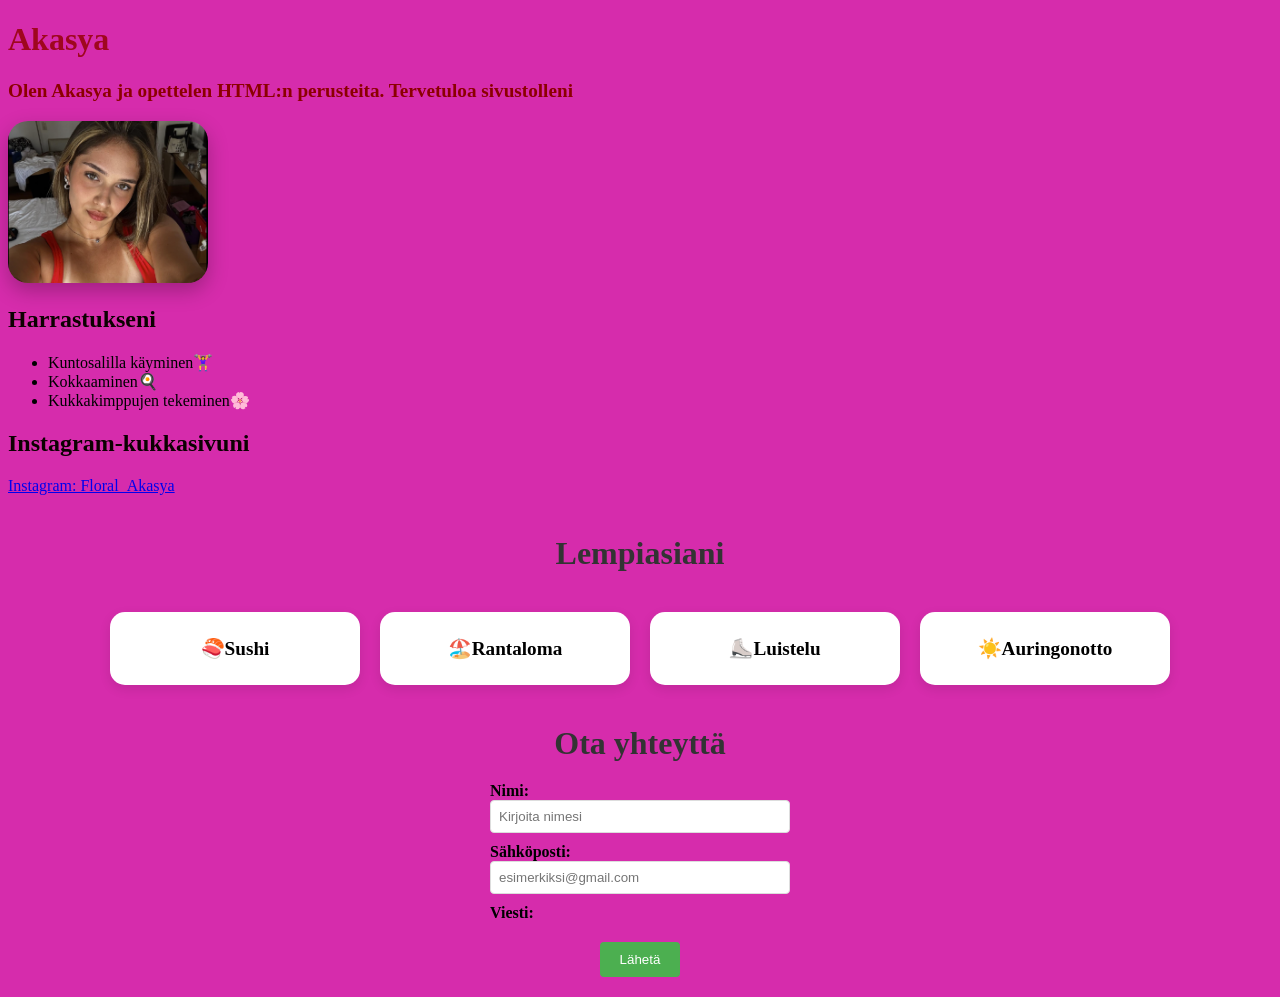
==== index.html @ d7380886 "Add files via upload" ====
<!DOCTYPE html>
<html>
    <head>
        <meta charset="utf-8">
        <title>Minun ensimmäinen sivuni</title>
        <link rel="stylesheet" href="styles.css">
        <style>
            p {
                color: rgb(225, 157, 157);
            }
        </style>
    </head>
    <body>
        <h1 style="color: rgb(159, 7, 30);">Akasya</h1>
        <p class="intro-text">Olen Akasya ja opettelen HTML:n perusteita. Tervetuloa sivustolleni</p>
    <img src="Minun-kuva.png.png" alt="Kuva minusta" width="200">
    <h2>Harrastukseni</h2>
    <ul>
        <li>Kuntosalilla käyminen🏋️‍♀️</li>
        <li>Kokkaaminen🍳</li>
        <li>Kukkakimppujen tekeminen🌸</li>
    </ul>
   
    
    <h2>Instagram-kukkasivuni</h2>
    <a href="https://www.instagram.com/floral_akasya/">Instagram: Floral_Akasya</a>
    
       
        
    </div>
    <h2 class="favorite-title">Lempiasiani</h2>
        <div class="flex-container">
           
            <div class="box">🍣Sushi </div>
            <div class="box">🏖️Rantaloma </div>
            <div class="box">⛸️Luistelu </div>
            <div class="box">☀️Auringonotto </div>
    </div> 
    <h2 class="contact-title">Ota yhteyttä</h2>
    <form> 
        <label for="name">Nimi:</label>
        <input type="text" id="name" name="name" placeholder="Kirjoita nimesi">
        <label for="email">Sähköposti:</label>
        <input type="email" id="email" name="email" placeholder="esimerkiksi@gmail.com">
        <label for="message">Viesti:</label><br>
        <input type="submit" value="Lähetä">
    </form>
        

    </body>
    </html>
---- styles.css ----
h2 {
    color: #0c0101;
}
p {
    color: rgb(0, 0, 0);
}
body {
    background-color: #d62cac;
}
h1 {
    font-size: 2em;
    }
.content-box {
    padding: 20px;
    margin: 10px;
    background-color: #f0f0f0;
    border: 1px solid #ccc;
}
table {
    width: 100%;
    border-collapse: collapse;
}
th, td {
    border: 1px solid #ddd;
    padding: 8px;
    text-align: left;
}
th {
    background-color: #f2f2f2;
}
form {
    display: flex;
    flex-direction: column;
    gap: 10px;
}
label {
    font-weight: bold;
}
input[type="text"], input[type="email"] {
    padding: 8px;
    border: 1px solid #ddd;
    border-radius: 4px;
}
input[type="submit"] {
    padding: 10px 20px;
    background-color: #4CAF50;
    color: white;
    border: none;
    border-radius: 4px;
    cursor: pointer;
}
input[type="submit"]:hover {
    background-color: #fb3f3f;
}
.flex-container {
    display: flex;
    gap: 20px;
    margin-top: 20px;
    justify-content: space-between;
}
.box {
    background-color: #ffeef2;
    padding: 20px;
    border-radius: 10px;
    box-shadow: 0 4px 8px rgba(0, 0, 0, 0.1);
    flex: 1;
    text-align: center;
    font-weight: bold;
}
.favorite-title {
    text-align: center;
    font-size: 2em;
    margin-top: 40px;
    margin-bottom: 20px;
    color: #333;
}
.flex-container {
    display: flex;
    gap: 20px;
    margin-top: 40px;
    justify-content: center;
}
.box {
    background-color: white;
    padding: 25px;
    border-radius: 15px;
    box-shadow: 0 4px 12px rgba(0, 0, 0, 0.1);
    flex: 1;
    max-width: 200px;
    text-align: center;
    font-weight: bold;
    font-size: 1.2em;
    transition: transform 0.2s ease, box-shadow 0.2s ease;
}
/* Hover-efekti */
.box:hover {    transform: translateY(-8px);
    box-shadow: 0 8px 20px rgba(0, 0, 0, 0.25);
}
.favorite-title {
    text-align: center;
    font-size: 2em;
    margin-top: 40px;
    margin-bottom: 20px;
    color: #333;
}
.intro-text {
    color: darkred; /* Tekstin väri punaiseksi */
    font-weight: bold;
    font-size: 1.2em;
}
img {
    border-radius: 20px;
    box-shadow: 0 8px 20px rgba(0, 0, 0, 0.25);
    transition: transform 0.3s ease, box-shadow 0.3s ease;
}
img:hover {
    transform: scale(1.05);
    box-shadow: 0 12px 30px rgba(0, 0, 0, 0.35);
}
.contact-title {
    text-align: center;
    font-size: 2em;
    margin-top: 40px;
    margin-bottom: 20px;
    color: #333;
}
form {
    display: block;
    width: 300px;
    margin: 0 auto;
}
form {
    display: block !important;
    flex-direction: column !important;
}
input[type="submit"] {
    display: block;
    margin: 20px auto;
}
input[type="text"],
input[type="email"] {
    width: 100%;
    box-sizing: border-box;
    margin-bottom: 10px;
}
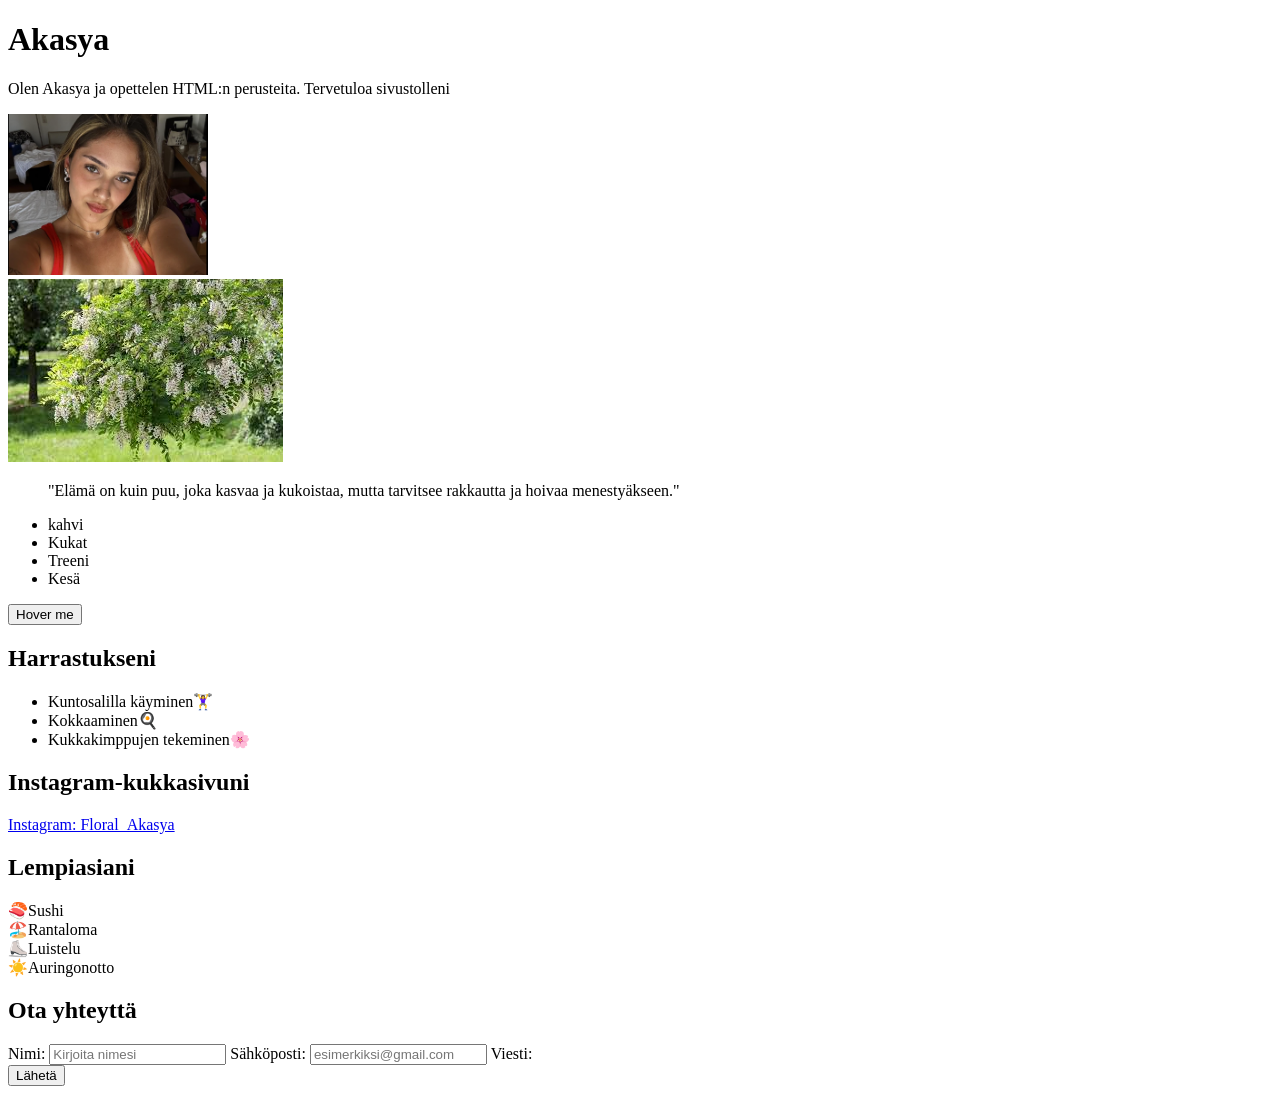
==== commit fc6c8784: "Add files via upload" ====
--- a/index.html
+++ b/index.html
@@ -3,17 +3,30 @@
     <head>
         <meta charset="utf-8">
         <title>Minun ensimmäinen sivuni</title>
-        <link rel="stylesheet" href="styles.css">
-        <style>
-            p {
-                color: rgb(225, 157, 157);
-            }
-        </style>
+        <link rel="stylesheet" href="../WS02/styles.css">
+       
     </head>
     <body>
-        <h1 style="color: rgb(159, 7, 30);">Akasya</h1>
+        <h1>Akasya</h1>
         <p class="intro-text">Olen Akasya ja opettelen HTML:n perusteita. Tervetuloa sivustolleni</p>
     <img src="Minun-kuva.png.png" alt="Kuva minusta" width="200">
+    <div class="big-box">
+        <div class="animation-box"></div>
+        <img src="Akasya-Puu.jpg.jpg" class="filter-image">
+        <blockquote class="quote">
+             "Elämä on kuin puu, joka kasvaa ja kukoistaa, mutta tarvitsee rakkautta ja hoivaa menestyäkseen."
+        </blockquote>
+            <ul class="pseudo-list">
+                <li>kahvi</li>
+                <li>Kukat</li>
+                <li>Treeni</li>
+                <li>Kesä</li>
+                </ul>
+            </div>
+
+        <button class="transition-button">Hover me</button>
+        
+
     <h2>Harrastukseni</h2>
     <ul>
         <li>Kuntosalilla käyminen🏋️‍♀️</li>
@@ -27,7 +40,7 @@
     
        
         
-    </div>
+    
     <h2 class="favorite-title">Lempiasiani</h2>
         <div class="flex-container">
            
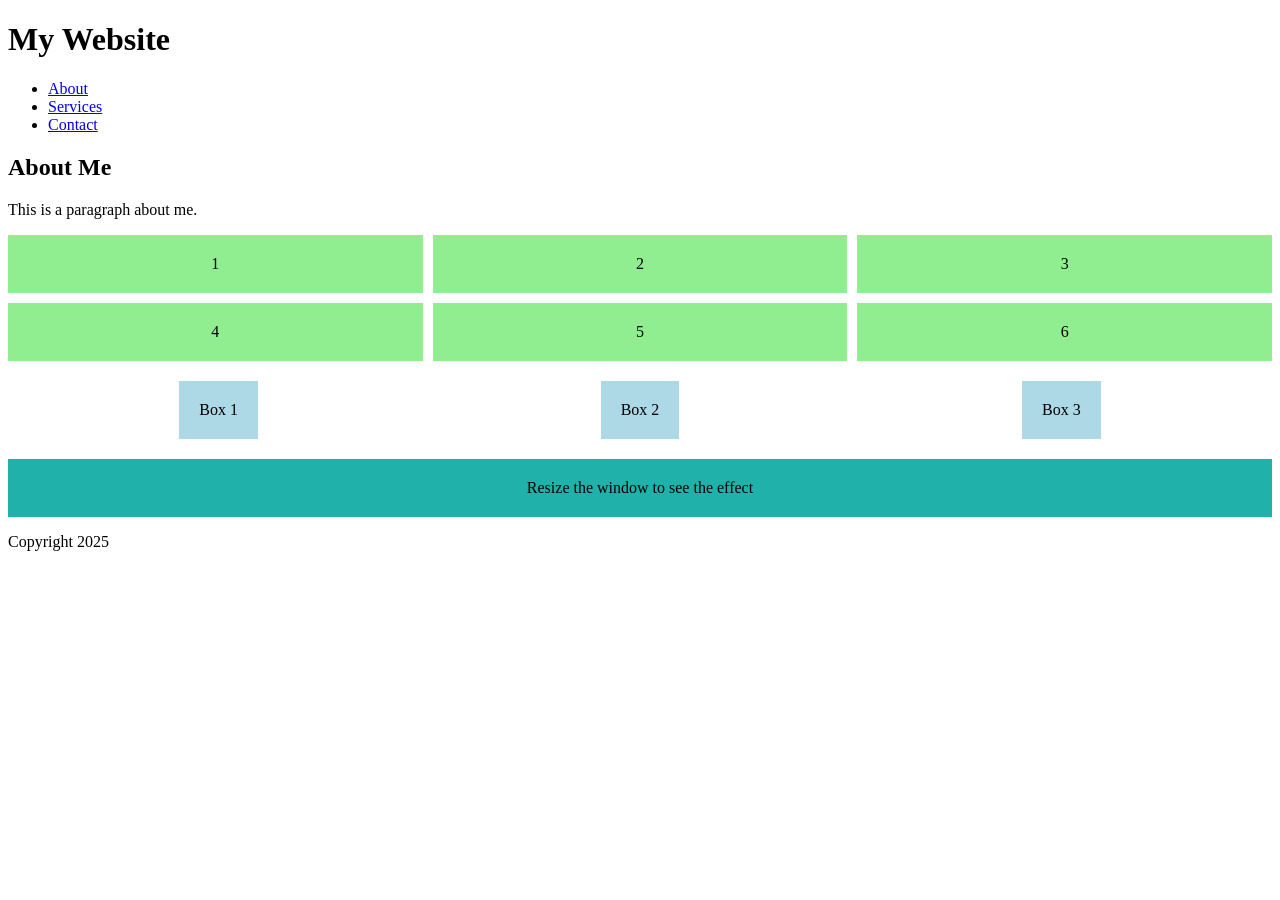
==== commit dd95d793: "Add files via upload" ====
--- a/index.html
+++ b/index.html
@@ -1,64 +1,47 @@
 <!DOCTYPE html>
-<html>
-    <head>
-        <meta charset="utf-8">
-        <title>Minun ensimmäinen sivuni</title>
-        <link rel="stylesheet" href="../WS02/styles.css">
-       
-    </head>
-    <body>
-        <h1>Akasya</h1>
-        <p class="intro-text">Olen Akasya ja opettelen HTML:n perusteita. Tervetuloa sivustolleni</p>
-    <img src="Minun-kuva.png.png" alt="Kuva minusta" width="200">
-    <div class="big-box">
-        <div class="animation-box"></div>
-        <img src="Akasya-Puu.jpg.jpg" class="filter-image">
-        <blockquote class="quote">
-             "Elämä on kuin puu, joka kasvaa ja kukoistaa, mutta tarvitsee rakkautta ja hoivaa menestyäkseen."
-        </blockquote>
-            <ul class="pseudo-list">
-                <li>kahvi</li>
-                <li>Kukat</li>
-                <li>Treeni</li>
-                <li>Kesä</li>
-                </ul>
-            </div>
+<html lang="fi">
+<head>
+    <meta charset="UTF-8">
+    <title>WS04</title>
+    <link rel="stylesheet" href="styles.css">
+</head>
+<body>
 
-        <button class="transition-button">Hover me</button>
-        
+<header>
+    <h1>My Website</h1>
+    <nav>
+        <ul>
+            <li><a href="#about">About</a></li>
+            <li><a href="#services">Services</a></li>
+            <li><a href="#contact">Contact</a></li>
+        </ul>
+    </nav>
+</header>
 
-    <h2>Harrastukseni</h2>
-    <ul>
-        <li>Kuntosalilla käyminen🏋️‍♀️</li>
-        <li>Kokkaaminen🍳</li>
-        <li>Kukkakimppujen tekeminen🌸</li>
-    </ul>
-   
-    
-    <h2>Instagram-kukkasivuni</h2>
-    <a href="https://www.instagram.com/floral_akasya/">Instagram: Floral_Akasya</a>
-    
-       
-        
-    
-    <h2 class="favorite-title">Lempiasiani</h2>
-        <div class="flex-container">
-           
-            <div class="box">🍣Sushi </div>
-            <div class="box">🏖️Rantaloma </div>
-            <div class="box">⛸️Luistelu </div>
-            <div class="box">☀️Auringonotto </div>
-    </div> 
-    <h2 class="contact-title">Ota yhteyttä</h2>
-    <form> 
-        <label for="name">Nimi:</label>
-        <input type="text" id="name" name="name" placeholder="Kirjoita nimesi">
-        <label for="email">Sähköposti:</label>
-        <input type="email" id="email" name="email" placeholder="esimerkiksi@gmail.com">
-        <label for="message">Viesti:</label><br>
-        <input type="submit" value="Lähetä">
-    </form>
-        
+<main>
+    <section id="about">
+        <h2>About Me</h2>
+        <p>This is a paragraph about me.</p>
+    </section>
+</main>
+<div class="grid-container">
+    <div class="grid-item">1</div>
+    <div class="grid-item">2</div>
+    <div class="grid-item">3</div>
+    <div class="grid-item">4</div>
+    <div class="grid-item">5</div>
+    <div class="grid-item">6</div>
+</div>
+<div class="flex-container">
+    <div class="box">Box 1</div>
+    <div class="box">Box 2</div>
+    <div class="box">Box 3</div>
+</div>
+<div class="responsive-box">Resize the window to see the effect</div>
 
-    </body>
-    </html>+<footer>
+    <p>Copyright 2025</p>
+</footer>
+
+</body>
+</html>
--- a/styles.css
+++ b/styles.css
@@ -0,0 +1,38 @@
+.grid-container {
+    display: grid;
+    grid-template-columns: repeat(3, 1fr);
+    grid-gap: 10px;
+}
+.grid-item {
+    background-color: lightgreen;
+    padding: 20px;
+    text-align: center;
+    
+}
+.flex-container {
+    display: flex;
+    justify-content: space-around;
+    align-items: center;
+    margin-top: 20px;
+}
+.box {
+    background-color: lightblue;
+    padding: 20px;
+    text-align: center;
+    
+}
+.responsive-box {
+    padding: 20px;
+    text-align: center;
+    margin-top: 20px;
+}
+@media (max-width: 600px) {
+    .responsive-box {
+        background-color: lightcoral;
+    }
+}
+@media (min-width: 601px) {
+    .responsive-box {
+        background-color: lightseagreen;
+    }
+}
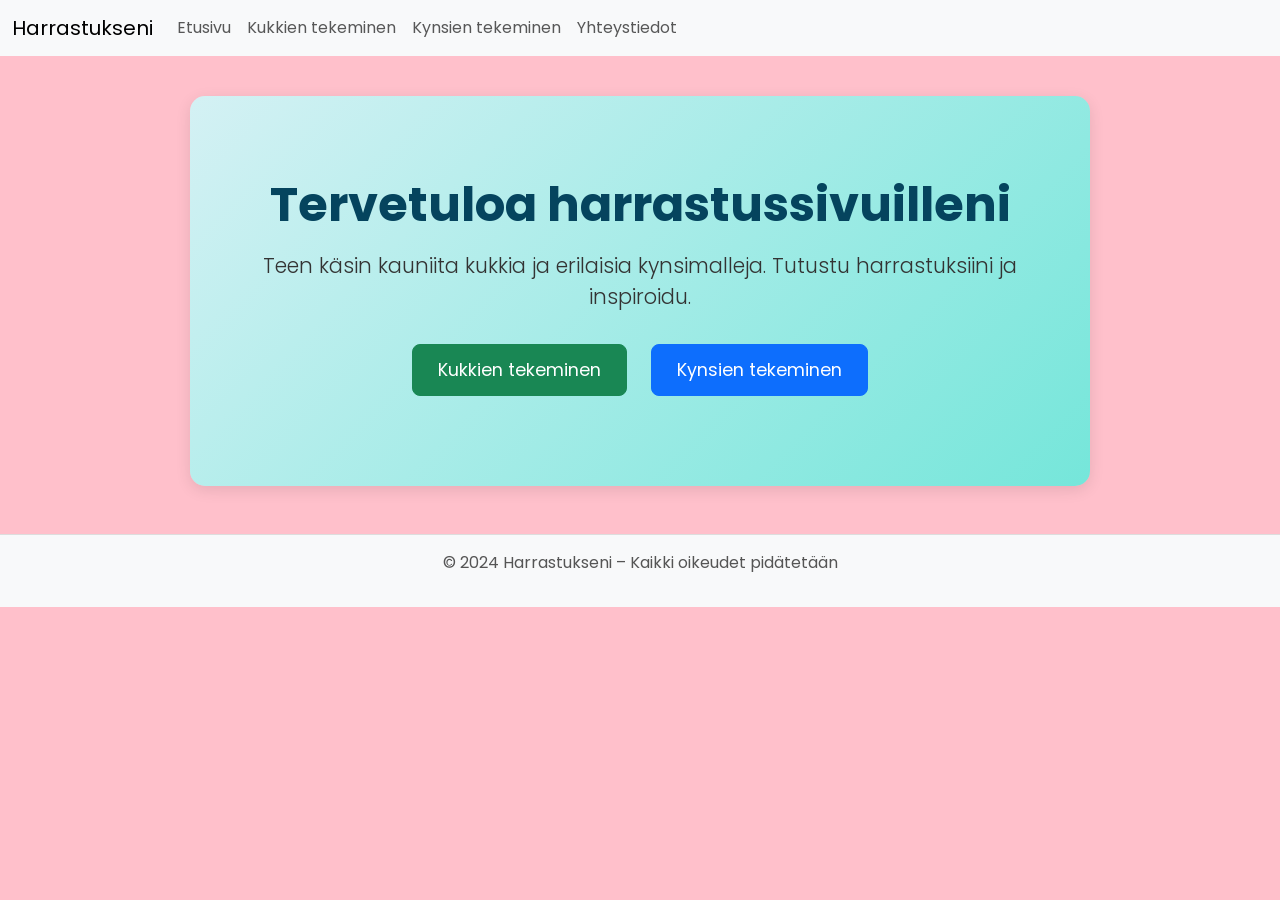
==== commit 07abf71d: "Add files via upload" ====
--- a/index.html
+++ b/index.html
@@ -1,47 +1,57 @@
 <!DOCTYPE html>
 <html lang="fi">
 <head>
-    <meta charset="UTF-8">
-    <title>WS04</title>
-    <link rel="stylesheet" href="styles.css">
+  <meta charset="UTF-8">
+  <meta name="viewport" content="width=device-width, initial-scale=1.0">
+  <title>Harrastukseni</title>
+
+  <!-- Bootstrap CSS -->
+  <link href="https://cdn.jsdelivr.net/npm/bootstrap@5.3.0/dist/css/bootstrap.min.css" rel="stylesheet">
+  <link rel="stylesheet" href="styles.css">
+  <link href="https://fonts.googleapis.com/css2?family=Poppins:wght@300;400;600&display=swap" rel="stylesheet">
+
 </head>
 <body>
+    
 
-<header>
-    <h1>My Website</h1>
-    <nav>
-        <ul>
-            <li><a href="#about">About</a></li>
-            <li><a href="#services">Services</a></li>
-            <li><a href="#contact">Contact</a></li>
-        </ul>
-    </nav>
-</header>
 
-<main>
-    <section id="about">
-        <h2>About Me</h2>
-        <p>This is a paragraph about me.</p>
-    </section>
-</main>
-<div class="grid-container">
-    <div class="grid-item">1</div>
-    <div class="grid-item">2</div>
-    <div class="grid-item">3</div>
-    <div class="grid-item">4</div>
-    <div class="grid-item">5</div>
-    <div class="grid-item">6</div>
+    <nav class="navbar navbar-expand-lg navbar-light bg-light">
+  <div class="container-fluid">
+    <a class="navbar-brand" href="index.html">Harrastukseni</a>
+    <button class="navbar-toggler" type="button" data-bs-toggle="collapse" data-bs-target="#navbarNav">
+      <span class="navbar-toggler-icon"></span>
+    </button>
+    <div class="collapse navbar-collapse" id="navbarNav">
+      <ul class="navbar-nav me-auto mb-2 mb-lg-0">
+        <li class="nav-item"><a class="nav-link" href="index.html">Etusivu</a></li>
+        <li class="nav-item"><a class="nav-link" href="kukat.html">Kukkien tekeminen</a></li>
+        <li class="nav-item"><a class="nav-link" href="kynnet.html">Kynsien tekeminen</a></li>
+        <li class="nav-item"><a class="nav-link" href="yhteys.html">Yhteystiedot</a></li>
+      </ul>
+    </div>
+  </div>
+</nav>
+<div class="container hero text-center">
+
+  <h1>Tervetuloa harrastussivuilleni</h1>
+  <p class="lead mt-3">
+    Teen käsin kauniita kukkia ja erilaisia kynsimalleja.  
+    Tutustu harrastuksiini ja inspiroidu.
+  </p>
+
+  <a href="kukat.html" class="btn btn-success btn-lg mt-3">Kukkien tekeminen</a>
+  <a href="kynnet.html" class="btn btn-primary btn-lg mt-3">Kynsien tekeminen</a>
 </div>
-<div class="flex-container">
-    <div class="box">Box 1</div>
-    <div class="box">Box 2</div>
-    <div class="box">Box 3</div>
-</div>
-<div class="responsive-box">Resize the window to see the effect</div>
 
-<footer>
-    <p>Copyright 2025</p>
+
+
+  <!-- Tänne tulee navigointi seuraavassa vaiheessa -->
+
+  <!-- Bootstrap JS -->
+  <script src="https://cdn.jsdelivr.net/npm/bootstrap@5.3.0/dist/js/bootstrap.bundle.min.js"></script>
+  <footer class="text-center mt-5 p-3 bg-light">
+  <p>© 2024 Harrastukseni – Kaikki oikeudet pidätetään</p>
 </footer>
 
 </body>
-</html>+</html>
--- a/styles.css
+++ b/styles.css
@@ -1,38 +1,128 @@
-.grid-container {
-    display: grid;
-    grid-template-columns: repeat(3, 1fr);
-    grid-gap: 10px;
+body {
+  background-color: pink;
+  font-family: Arial, sans-serif;
 }
-.grid-item {
-    background-color: lightgreen;
-    padding: 20px;
-    text-align: center;
-    
+
+h1, h3 {
+  color: #333;
 }
-.flex-container {
-    display: flex;
-    justify-content: space-around;
-    align-items: center;
-    margin-top: 20px;
+
+.navbar {
+  margin-bottom: 20px;
 }
-.box {
-    background-color: lightblue;
-    padding: 20px;
-    text-align: center;
-    
+
+
+
+
+.container {
+  max-width: 900px;
 }
-.responsive-box {
-    padding: 20px;
-    text-align: center;
-    margin-top: 20px;
+/* HERO-OSIO */
+.hero {
+  background: linear-gradient(135deg, #d4f1f4, #75e6da);
+  padding: 80px 20px;
+  border-radius: 15px;
+  text-align: center;
+  margin-top: 40px;
+  box-shadow: 0 4px 15px rgba(0,0,0,0.1);
 }
-@media (max-width: 600px) {
-    .responsive-box {
-        background-color: lightcoral;
-    }
+
+.hero h1 {
+  font-size: 3rem;
+  font-weight: bold;
+  color: #05445e;
 }
-@media (min-width: 601px) {
-    .responsive-box {
-        background-color: lightseagreen;
-    }
-}+
+.hero p {
+  font-size: 1.3rem;
+  color: #333;
+}
+
+.hero .btn {
+  margin: 10px;
+  padding: 12px 25px;
+  font-size: 1.1rem;
+}
+/* KORTTIEN HOVER-EFEKTI */
+.card {
+  transition: transform 0.3s ease, box-shadow 0.3s ease;
+}
+
+.card:hover {
+  transform: translateY(-8px);
+  box-shadow: 0 8px 20px rgba(0,0,0,0.15);
+}
+/* NAPPIEN TYYLIT */
+.btn {
+  transition: background-color 0.3s ease, transform 0.2s ease;
+}
+
+.btn:hover {
+  transform: scale(1.05);
+  opacity: 0.9;
+}
+footer {
+  border-top: 1px solid #ddd;
+  color: #555;
+}
+.card-img-top {
+  width: 100% !important;
+  height: auto !important;
+  object-fit: contain !important;
+  background: none !important;
+  display: block;
+}
+.card {
+  border-radius: 15px;
+  overflow: hidden;
+  box-shadow: 0 4px 15px rgba(0,0,0,0.15);
+  transition: transform 0.2s ease, box-shadow 0.2s ease;
+}
+
+.card:hover {
+  transform: translateY(-5px);
+  box-shadow: 0 8px 25px rgba(0,0,0,0.25);
+}
+.navbar {
+  position: sticky;
+  top: 0;
+  z-index: 1000;
+}
+.card-img-top:hover {
+  transform: scale(1.03);
+  transition: 0.3s ease;
+}
+body {
+  font-family: 'Poppins', sans-serif;
+}
+.card {
+  opacity: 0;
+  transform: translateY(20px);
+  animation: fadeInUp 0.8s ease forwards;
+}
+
+@keyframes fadeInUp {
+  to {
+    opacity: 1;
+    transform: translateY(0);
+  }
+}
+h1, h2, h3 {
+  animation: slideIn 0.7s ease;
+}
+
+@keyframes slideIn {
+  from {
+    opacity: 0;
+    transform: translateX(-20px);
+  }
+  to {
+    opacity: 1;
+    transform: translateX(0);
+  }
+}
+
+
+
+
+
